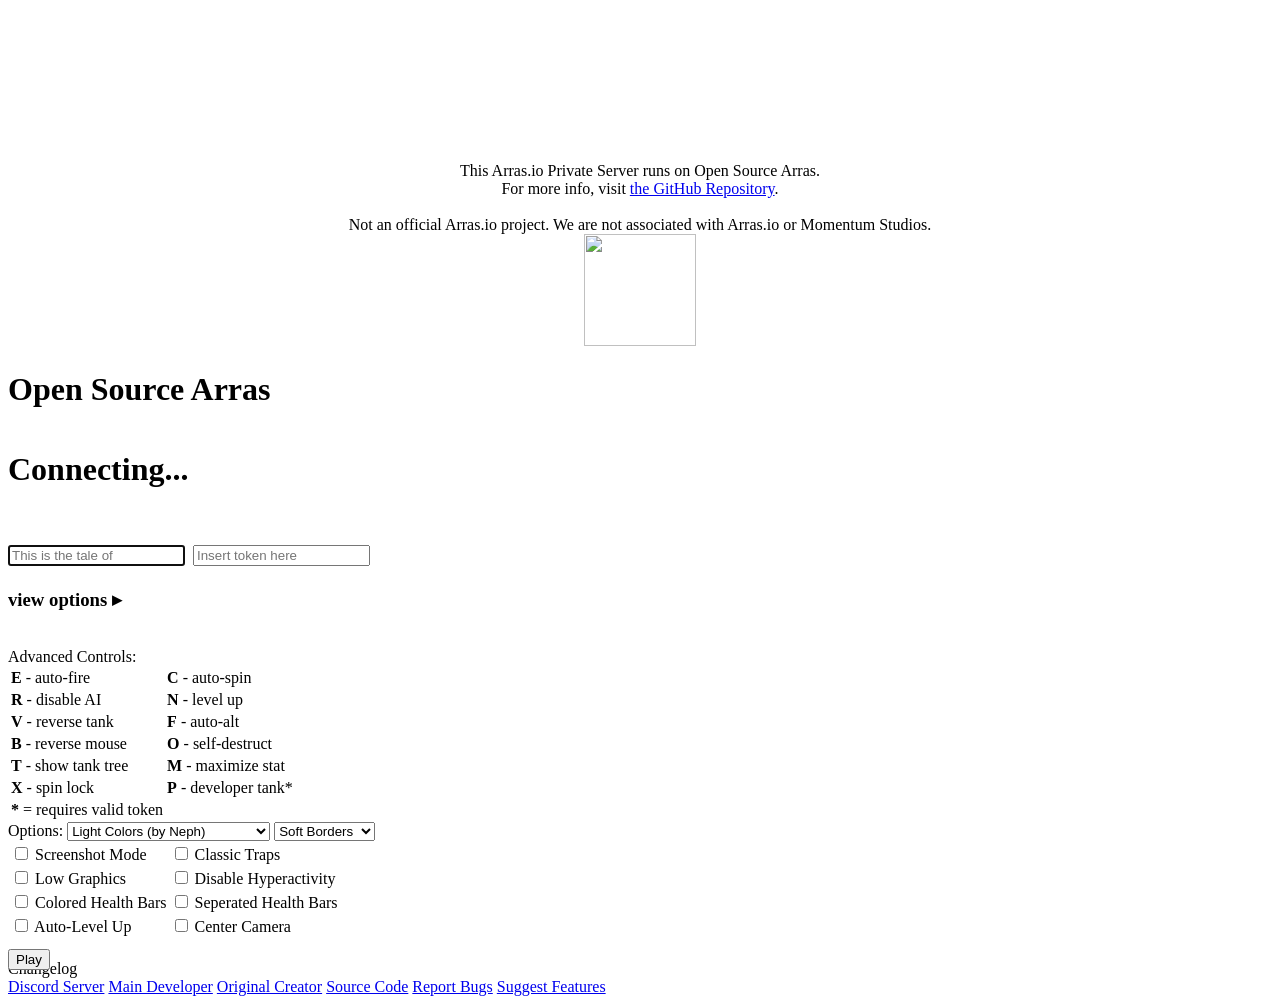
==== public/index.html @ 85aa7215 "Merge branch 'Taureon:main' into main" ====
<!doctype html>
<html lang="en">
<head>
    <meta charset="utf-8">
    <meta name="viewport" content="width=device-width, initial-scale=1, maximum-scale=1, minimum-scale=1, user-scalable=no">
    <meta name="description" content="This server runs on Open Source Arras.">
    <meta name="robots" content="index, follow">
    <meta property="og:image" content="./round.png">
    <meta property="og:image:width" content="54">
    <meta property="og:image:height" content="54">
    <title>Open Source Arras</title>
    <link rel="stylesheet" href="https://fonts.googleapis.com/css?family=Ubuntu:400,700">
    <link rel="stylesheet" href="/main.css" />
    <link rel="icon" href="/favicon.ico" type="image/x-icon">
    <link rel="manifest" href="/lib/json/manifest.json">
    <meta name="msapplication-TileColor" content="#8abc3f">
    <meta name="theme-color" content="#8abc3f">
</head>
<body oncontextmenu="return false" id="mainBody">
    <div id="gameAreaWrapper">
        <canvas id="gameCanvas" tabindex="1"></canvas>
        <input id="chatInput" type="text" maxlength="256" hidden=true>
    </div>
    <div id="mainWrapper">
        <div id="startMenuWrapper">
            <div id="startMenu">
                <div class="startMenuHolder">
                  <center>This Arras.io Private Server runs on Open Source Arras.<br>For more info, visit <a href="https://github.com/Taureon/aps-plus-plus">the GitHub Repository</a>.<br><br>Not an official Arras.io project. We are not associated with Arras.io or Momentum Studios.</center>
                </div>
                <div class="startMenuHolder">
                    <div class="sliderHolder">
                        <div class="slider" id="startMenuSlidingContent">
                            <center><img width=112 height=112 src="/round.png" /></center>
                            <h1 id="gameName">Open Source Arras<h1>
                            <div id="serverName">
                                <h4 class="nopadding">Connecting...</h4>
                            </div>
                            <table id="serverSelector" style="display:none;"></table>
                            <input type="text" autofocus tabindex="1" spellcheck="false" placeholder="This is the tale of" id="playerNameInput" maxlength="24"/>
                            <input type="text" class="conceal" tabindex="3" placeholder="Insert token here" id="playerKeyInput" maxlength="64" />
                        </div>
                        <div class="slider" id="startMenuSlidingTrigger">
                            <h3 class="nopadding">view options ▸</h3>
                        </div>
                        <div class="slider">
                            <br>
                            <options_header>Advanced Controls:</options_header><br>
                            <table>
                                <tr> <td><b>E</b> - auto-fire</td>     <td><b>C</b> - auto-spin</td> </tr>
                                <tr> <td><b>R</b> - disable AI</td>    <td><b>N</b> - level up</td> </tr>
                                <tr> <td><b>V</b> - reverse tank</td>  <td><b>F</b> - auto-alt</td> </tr>
                                <tr> <td><b>B</b> - reverse mouse</td> <td><b>O</b> - self-destruct</td> </tr>
                                <tr> <td><b>T</b> - show tank tree</td><td><b>M</b> - maximize stat</td> </tr>
                                <tr> <td><b>X</b> - spin lock</td>     <td><b>P</b> - developer tank*</td> </tr>
                                <tfoot> <td><b>*</b> = requires valid token</td> </tfoot>
                            </table>
                            <options_header>Options:</options_header>
                            <select id="optColors" tabindex="-1">
                                <option value="normal">Light Colors (by Neph)</option>
                                <option value="dark">Dark Colors (by Neph)</option>
                                <option value="natural">Natural (by Neph)</option>
                                <option value="classic">Classic (by Neph)</option>
                                <option value="forest">Forest (by Sterlon)</option>
                                <option value="midnight">Midnight (by uoiea)</option>
                                <option value="snow">Snow (by Deolveopoler)</option>
                                <option value="coralReef">Coral Reef (by Celestea)</option>
                                <option value="badlands">Badlands (by Incognious)</option>
                                <option value="bleach">Bleach (by definitelynot.)</option>
                                <option value="pumpkinSkeleton">Pumpkin Skeleton (by Road)</option>
                                <option value="retro">Retro (by Damocles)</option>
                                <option value="pastel">Pastel (by Damocles)</option>
                                <option value="discord">Discord (by Damocles)</option>
                                <option value="wrSheetTheme">WR Sheet Theme (by alettera)</option>
                                <option value="descent">Descent (by Rog456)</option>
                                <option value="solarizedDark">Solarized Dark (by Road)</option>
                                <option value="eggplant">Eggplant (by Road)</option>
                                <option value="gruvbox">Gruvbox (by Road)</option>
                                <option value="lyric">Lyric (by evil isopod)</option>
                                <option value="blindness">Blindness (by Damocles)</option>
                                <option value="custom">Custom</option>
                            </select>
                            <select id="optBorders" tabindex="-1">
                                <option value="normal">Soft Borders</option>
                                <option value="dark">Dark Borders</option>
                                <option value="neon">Neon Mode</option>
                                <option value="glass">Glass Mode</option>
                            </select>
                            <input type="hidden" placeholder="Insert Custom Theme" id="optCustom" />
                            <table>
                                <tr>
                                    <td><div><label><input id="optScreenshotMode"   tabindex="-1" class="checkbox" type="checkbox"> Screenshot Mode</label></div></td>
                                    <td><div><label><input id="optNoPointy"         tabindex="-1" class="checkbox" type="checkbox"> Classic Traps</label></div></td>
                                </tr>
                                <tr>
                                    <td><div><label><input id="optFancy"            tabindex="-1" class="checkbox" type="checkbox"> Low Graphics</label></div></td>
                                    <td><div><label><input id="optPredictive"       tabindex="-1" class="checkbox" type="checkbox"> Disable Hyperactivity</label></div></td>
                                </tr>
                                <tr>
                                    <td><div><label><input id="coloredHealthbars"   tabindex="-1" class="checkbox" type="checkbox"> Colored Health Bars</label></div></td>
                                    <td><div><label><input id="seperatedHealthbars" tabindex="-1" class="checkbox" type="checkbox"> Seperated Health Bars</label></div></td>
                                </tr>
                                <tr>
                                    <td><div><label><input id="autoLevelUp"         tabindex="-1" class="checkbox" type="checkbox"> Auto-Level Up</label></div></td>
                                    <td><div><label><input id="centerTank"          tabindex="-1" class="checkbox" type="checkbox"> Center Camera</label></div></td>
                                </tr>
                            </table>
                        </div>
                    </div>
                    <div style="position: relative; bottom: -10px;">
                        <button id="startButton" tabindex="2">Play</button>
                    </div>
                </div>
                <div class="startMenuHolder shrinkable">
                    <span class="titleSpan">Changelog</span>
                    <div id="patchNotes" class="shadowScroll"></div>
                    <div id="bottomHolder">
                        <!--<a class="link youtube"   href="https://www.youtube.com/arrasio">Arras.io YouTube</a>
                        <a class="link reddit"    href="https://reddit.com/r/arrasio">Arras.io Subreddit</a>
                        <a class="link original"  href="https://arras.io/">Arras.io Game</a>
                        <a class="link discord"   href="https://discord.gg/arras">Arras.io Discord</a>-->
                        <a class="link discord"   href="https://discord.gg/kvCAZfUCjy">Discord Server</a>
                        <a class="link developer" href="https://github.com/Taureon/">Main Developer</a>
                        <a class="link developer" href="https://github.com/Zephiii/">Original Creator</a>
                        <a class="link github"    href="https://github.com/Taureon/aps-plus-plus">Source Code</a>
                        <a class="link github"    href="https://github.com/Taureon/aps-plus-plus/issues">Report Bugs</a>
                        <a class="link github"    href="https://github.com/Taureon/aps-plus-plus/discussions/new?category=suggestions">Suggest Features</a>
                    </div>
                </div>
            </div>
        </div>
    </div>
    <!-- JS -->
    <script src="//code.jquery.com/jquery-2.2.0.min.js"></script>
    <script type="module" src="./lib/settings.js"></script>
    <script type="module" src="./lib/color.js"></script>
    <script type="module" src="./lib/global.js"></script>
    <script type="module" src="./lib/util.js"></script>
    <script type="module" src="./lib/canvas.js"></script>
    <script type="module" src="./lib/gameDraw.js"></script>
    <script type="module" src="./lib/protocol.js"></script>
    <script type="module" src="./lib/socketInit.js"></script>
    <script type="module" src="./app.js"></script>
    <script>
        $("#optColors").change( function () {
            if ($(this).val() == "custom") document.getElementById("optCustom").type = "text";
            else document.getElementById("optCustom").type = "hidden";
        });
        var clicked = false;
        $("#startMenuSlidingTrigger").on('click', function() {
            clicked = !clicked;
            if ($("#optColors").val() == "custom") document.getElementById("optCustom").type = "text";
            if (clicked) {
                $(this).html('<h3 class="nopadding">close options ▾</h3>');
                $(".slider").css({ "top": "-305px" })
            } else {
                $(this).html('<h3 class="nopadding">view options ▸</h3>');
                $(".slider").css({ "top": 0 });
            }
        });
        if (navigator.serviceWorker) navigator.serviceWorker.register('/service-worker.js', { scope: '/' }).then(registration => console.log('Service Worker Registered'));
    </script>
</body>

</html>
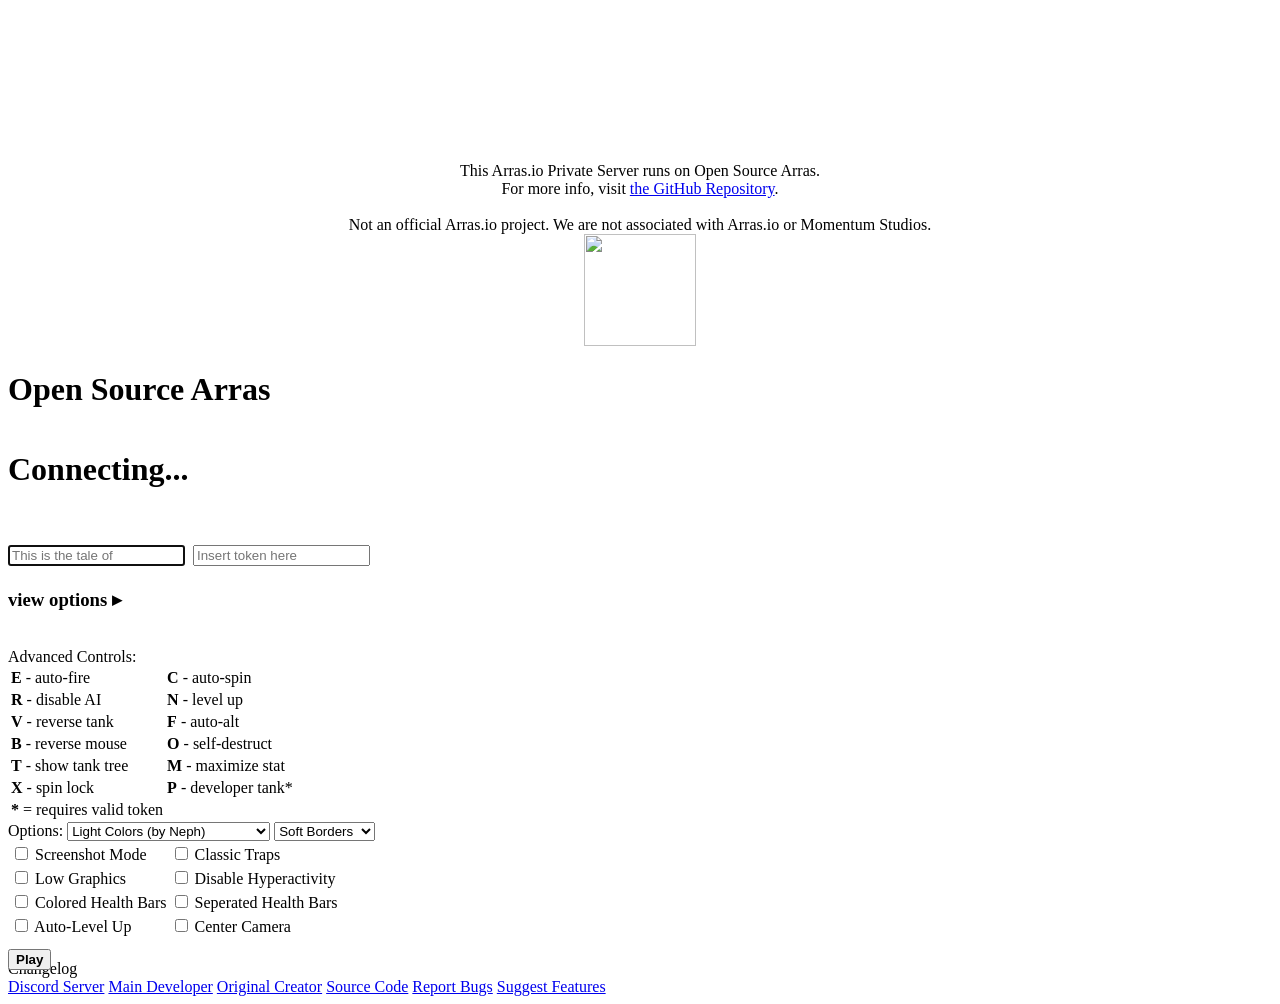
==== commit 00f725bf: "Merge branch 'main' of https://github.com/Taureon/aps-plus-plus" ====
--- a/public/index.html
+++ b/public/index.html
@@ -3,12 +3,12 @@
 <head>
     <meta charset="utf-8">
     <meta name="viewport" content="width=device-width, initial-scale=1, maximum-scale=1, minimum-scale=1, user-scalable=no">
-    <meta name="description" content="This server runs on Open Source Arras.">
+    <meta name="description" content="The wind blows stronger as the snowflakes continue to drift, carried by swirling currents of ice and air towards the frozen ground below. An unending war wages from within the blistering cold, cutting through the dreary silence with screams and the thunder of cannonfire.">
     <meta name="robots" content="index, follow">
     <meta property="og:image" content="./round.png">
     <meta property="og:image:width" content="54">
     <meta property="og:image:height" content="54">
-    <title>Open Source Arras</title>
+    <title>Snowtanks</title>
     <link rel="stylesheet" href="https://fonts.googleapis.com/css?family=Ubuntu:400,700">
     <link rel="stylesheet" href="/main.css" />
     <link rel="icon" href="/favicon.ico" type="image/x-icon">
@@ -107,22 +107,24 @@
                         </div>
                     </div>
                     <div style="position: relative; bottom: -10px;">
-                        <button id="startButton" tabindex="2">Play</button>
+                        <button id="startButton" tabindex="2"><b>Play</b></button>
                     </div>
                 </div>
                 <div class="startMenuHolder shrinkable">
                     <span class="titleSpan">Changelog</span>
                     <div id="patchNotes" class="shadowScroll"></div>
                     <div id="bottomHolder">
-                        <!--<a class="link youtube"   href="https://www.youtube.com/arrasio">Arras.io YouTube</a>
+                        <!--
+                        <a class="link youtube"   href="https://www.youtube.com/arrasio">Arras.io YouTube</a>
                         <a class="link reddit"    href="https://reddit.com/r/arrasio">Arras.io Subreddit</a>
                         <a class="link original"  href="https://arras.io/">Arras.io Game</a>
-                        <a class="link discord"   href="https://discord.gg/arras">Arras.io Discord</a>-->
+                        <a class="link discord"   href="https://discord.gg/arras">Arras.io Discord</a>
+                        -->
                         <a class="link discord"   href="https://discord.gg/kvCAZfUCjy">Discord Server</a>
                         <a class="link developer" href="https://github.com/Taureon/">Main Developer</a>
                         <a class="link developer" href="https://github.com/Zephiii/">Original Creator</a>
                         <a class="link github"    href="https://github.com/Taureon/aps-plus-plus">Source Code</a>
-                        <a class="link github"    href="https://github.com/Taureon/aps-plus-plus/issues">Report Bugs</a>
+                        <a class="link github"    href="https://github.com/Taureon/aps-plus-plus/issues/new">Report Bugs</a>
                         <a class="link github"    href="https://github.com/Taureon/aps-plus-plus/discussions/new?category=suggestions">Suggest Features</a>
                     </div>
                 </div>
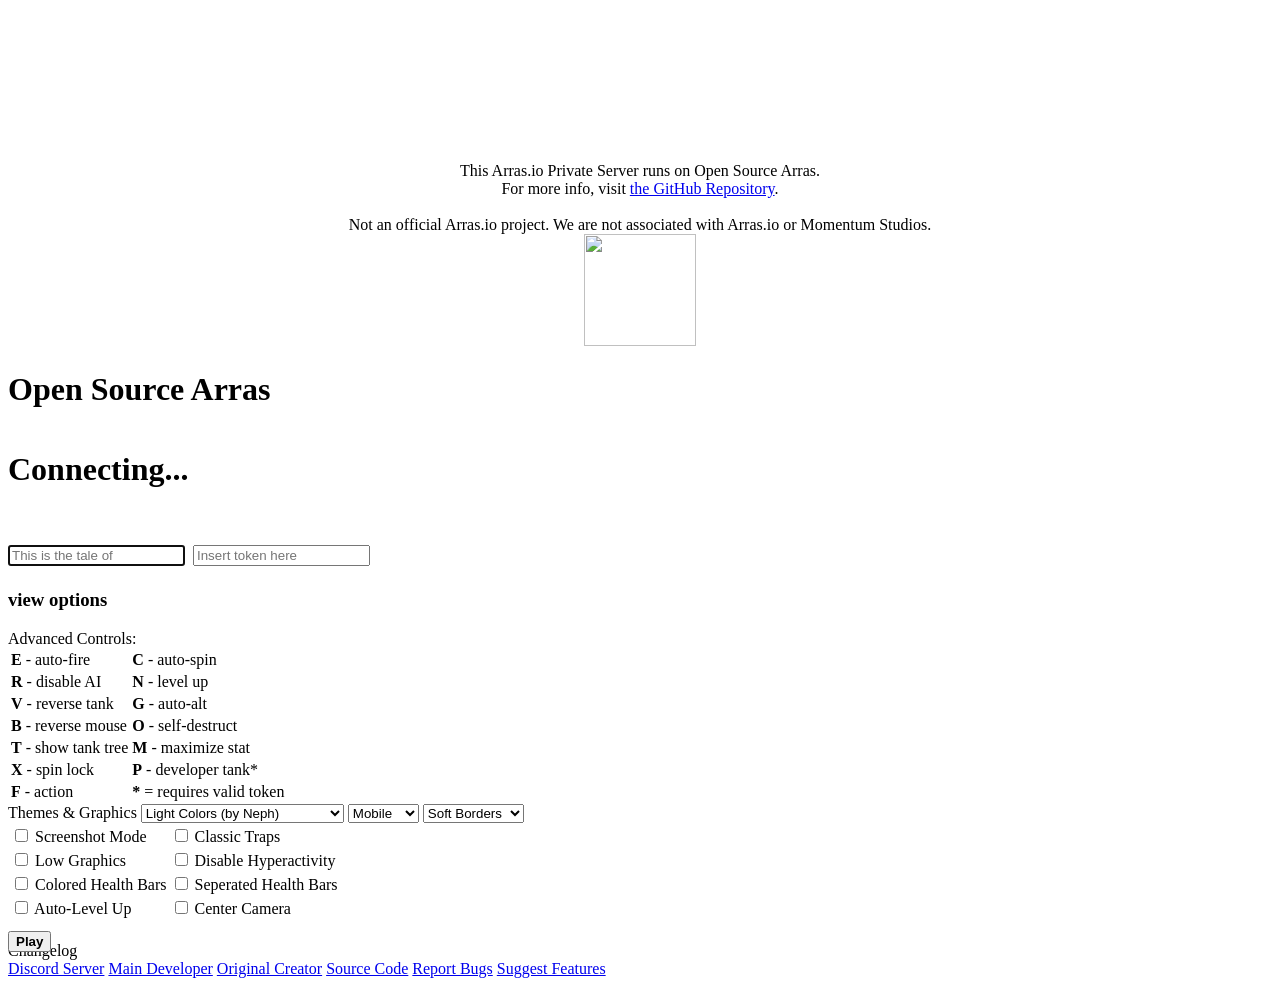
==== commit d809a918: "Merge branch 'main' of https://github.com/Taureon/aps-plus-plus into Taureon-main" ====
--- a/public/index.html
+++ b/public/index.html
@@ -24,7 +24,7 @@
     <div id="mainWrapper">
         <div id="startMenuWrapper">
             <div id="startMenu">
-                <div class="startMenuHolder">
+                <div class="startMenuHolder linkHolder">
                   <center>This Arras.io Private Server runs on Open Source Arras.<br>For more info, visit <a href="https://github.com/Taureon/aps-plus-plus">the GitHub Repository</a>.<br><br>Not an official Arras.io project. We are not associated with Arras.io or Momentum Studios.</center>
                 </div>
                 <div class="startMenuHolder">
@@ -40,21 +40,26 @@
                             <input type="text" class="conceal" tabindex="3" placeholder="Insert token here" id="playerKeyInput" maxlength="64" />
                         </div>
                         <div class="slider" id="startMenuSlidingTrigger">
-                            <h3 class="nopadding">view options ▸</h3>
+                            <h3>
+                              <span class="nopadding" id="viewOptionText">view options</span>&nbsp;&nbsp;<i class="arrow" id="optionArrow" style="transform:rotate(-45deg);-webkit-transform:rotate(-45deg)"></i>
+                            </h3>
                         </div>
                         <div class="slider">
-                            <br>
-                            <options_header>Advanced Controls:</options_header><br>
-                            <table>
-                                <tr> <td><b>E</b> - auto-fire</td>     <td><b>C</b> - auto-spin</td> </tr>
-                                <tr> <td><b>R</b> - disable AI</td>    <td><b>N</b> - level up</td> </tr>
-                                <tr> <td><b>V</b> - reverse tank</td>  <td><b>F</b> - auto-alt</td> </tr>
-                                <tr> <td><b>B</b> - reverse mouse</td> <td><b>O</b> - self-destruct</td> </tr>
-                                <tr> <td><b>T</b> - show tank tree</td><td><b>M</b> - maximize stat</td> </tr>
-                                <tr> <td><b>X</b> - spin lock</td>     <td><b>P</b> - developer tank*</td> </tr>
-                                <tfoot> <td><b>*</b> = requires valid token</td> </tfoot>
-                            </table>
-                            <options_header>Options:</options_header>
+                            <div id="controlsSection">
+                                <options_header>Advanced Controls:<i id="resetControls" class="reset resetControls" title="Reset controls"></i></options_header>
+                                <table class="controlTable" id="controlSettings">
+                                    <tbody>
+                                        <tr> <td><b data-key="KEY_AUTO_FIRE">E</b> - auto-fire</td>         <td><b data-key="KEY_AUTO_SPIN">C</b> - auto-spin</td> </tr>
+                                        <tr> <td><b data-key="KEY_OVER_RIDE">R</b> - disable AI</td>        <td><b data-key="KEY_LEVEL_UP">N</b> - level up</td> </tr>
+                                        <tr> <td><b data-key="KEY_REVERSE_TANK">V</b> - reverse tank</td>   <td><b data-key="KEY_AUTO_ALT">G</b> - auto-alt</td> </tr>
+                                        <tr> <td><b data-key="KEY_REVERSE_MOUSE">B</b> - reverse mouse</td> <td><b data-key="KEY_SUICIDE">O</b> - self-destruct</td> </tr>
+                                        <tr> <td><b data-key="KEY_CLASS_TREE">T</b> - show tank tree</td>   <td><b data-key="KEY_MAX_STAT">M</b> - maximize stat</td> </tr>
+                                        <tr> <td><b data-key="KEY_SPIN_LOCK">X</b> - spin lock</td>         <td><b data-key="KEY_FUCK_YOU">P</b> - developer tank*</td> </tr>
+                                        <tr> <td><b data-key="KEY_BECOME">F</b> - action</td>               <td class="greyText"><b>*</b> = requires valid token</td> </tr>
+                                    </tbody>
+                                </table>
+                            </div>
+                            <options_header>Themes & Graphics</options_header>
                             <select id="optColors" tabindex="-1">
                                 <option value="normal">Light Colors (by Neph)</option>
                                 <option value="dark">Dark Colors (by Neph)</option>
@@ -79,6 +84,10 @@
                                 <option value="blindness">Blindness (by Damocles)</option>
                                 <option value="custom">Custom</option>
                             </select>
+                            <select id="optMobile" tabindex="-1">
+                                <option value="mobile">Mobile</option>
+                                <option value="desktop">Desktop</option>
+                            <select>
                             <select id="optBorders" tabindex="-1">
                                 <option value="normal">Soft Borders</option>
                                 <option value="dark">Dark Borders</option>
@@ -88,20 +97,20 @@
                             <input type="hidden" placeholder="Insert Custom Theme" id="optCustom" />
                             <table>
                                 <tr>
-                                    <td><div><label><input id="optScreenshotMode"   tabindex="-1" class="checkbox" type="checkbox"> Screenshot Mode</label></div></td>
-                                    <td><div><label><input id="optNoPointy"         tabindex="-1" class="checkbox" type="checkbox"> Classic Traps</label></div></td>
+                                    <td><div><label class="container"><input id="optScreenshotMode"   tabindex="-1" class="checkbox" type="checkbox"><span class="checkmark"></span> Screenshot Mode</label></div></td>
+                                    <td><div><label class="container"><input id="optNoPointy"         tabindex="-1" class="checkbox" type="checkbox"><span class="checkmark"></span> Classic Traps</label></div></td>
                                 </tr>
                                 <tr>
-                                    <td><div><label><input id="optFancy"            tabindex="-1" class="checkbox" type="checkbox"> Low Graphics</label></div></td>
-                                    <td><div><label><input id="optPredictive"       tabindex="-1" class="checkbox" type="checkbox"> Disable Hyperactivity</label></div></td>
+                                    <td><div><label class="container"><input id="optFancy"            tabindex="-1" class="checkbox" type="checkbox"><span class="checkmark"></span> Low Graphics</label></div></td>
+                                    <td><div><label class="container"><input id="optPredictive"       tabindex="-1" class="checkbox" type="checkbox"><span class="checkmark"></span> Disable Hyperactivity</label></div></td>
                                 </tr>
                                 <tr>
-                                    <td><div><label><input id="coloredHealthbars"   tabindex="-1" class="checkbox" type="checkbox"> Colored Health Bars</label></div></td>
-                                    <td><div><label><input id="seperatedHealthbars" tabindex="-1" class="checkbox" type="checkbox"> Seperated Health Bars</label></div></td>
+                                    <td><div><label class="container"><input id="coloredHealthbars"   tabindex="-1" class="checkbox" type="checkbox"><span class="checkmark"></span> Colored Health Bars</label></div></td>
+                                    <td><div><label class="container"><input id="seperatedHealthbars" tabindex="-1" class="checkbox" type="checkbox"><span class="checkmark"></span> Seperated Health Bars</label></div></td>
                                 </tr>
                                 <tr>
-                                    <td><div><label><input id="autoLevelUp"         tabindex="-1" class="checkbox" type="checkbox"> Auto-Level Up</label></div></td>
-                                    <td><div><label><input id="centerTank"          tabindex="-1" class="checkbox" type="checkbox"> Center Camera</label></div></td>
+                                    <td><div><label class="container"><input id="autoLevelUp"         tabindex="-1" class="checkbox" type="checkbox"><span class="checkmark"></span> Auto-Level Up</label></div></td>
+                                    <td><div><label class="container"><input id="centerTank"          tabindex="-1" class="checkbox" type="checkbox"><span class="checkmark"></span> Center Camera</label></div></td>
                                 </tr>
                             </table>
                         </div>
@@ -136,6 +145,7 @@
     <script type="module" src="./lib/settings.js"></script>
     <script type="module" src="./lib/color.js"></script>
     <script type="module" src="./lib/global.js"></script>
+    <script type="module" src="./lib/config.js"></script>
     <script type="module" src="./lib/util.js"></script>
     <script type="module" src="./lib/canvas.js"></script>
     <script type="module" src="./lib/gameDraw.js"></script>
@@ -147,17 +157,8 @@
             if ($(this).val() == "custom") document.getElementById("optCustom").type = "text";
             else document.getElementById("optCustom").type = "hidden";
         });
-        var clicked = false;
         $("#startMenuSlidingTrigger").on('click', function() {
-            clicked = !clicked;
             if ($("#optColors").val() == "custom") document.getElementById("optCustom").type = "text";
-            if (clicked) {
-                $(this).html('<h3 class="nopadding">close options ▾</h3>');
-                $(".slider").css({ "top": "-305px" })
-            } else {
-                $(this).html('<h3 class="nopadding">view options ▸</h3>');
-                $(".slider").css({ "top": 0 });
-            }
         });
         if (navigator.serviceWorker) navigator.serviceWorker.register('/service-worker.js', { scope: '/' }).then(registration => console.log('Service Worker Registered'));
     </script>
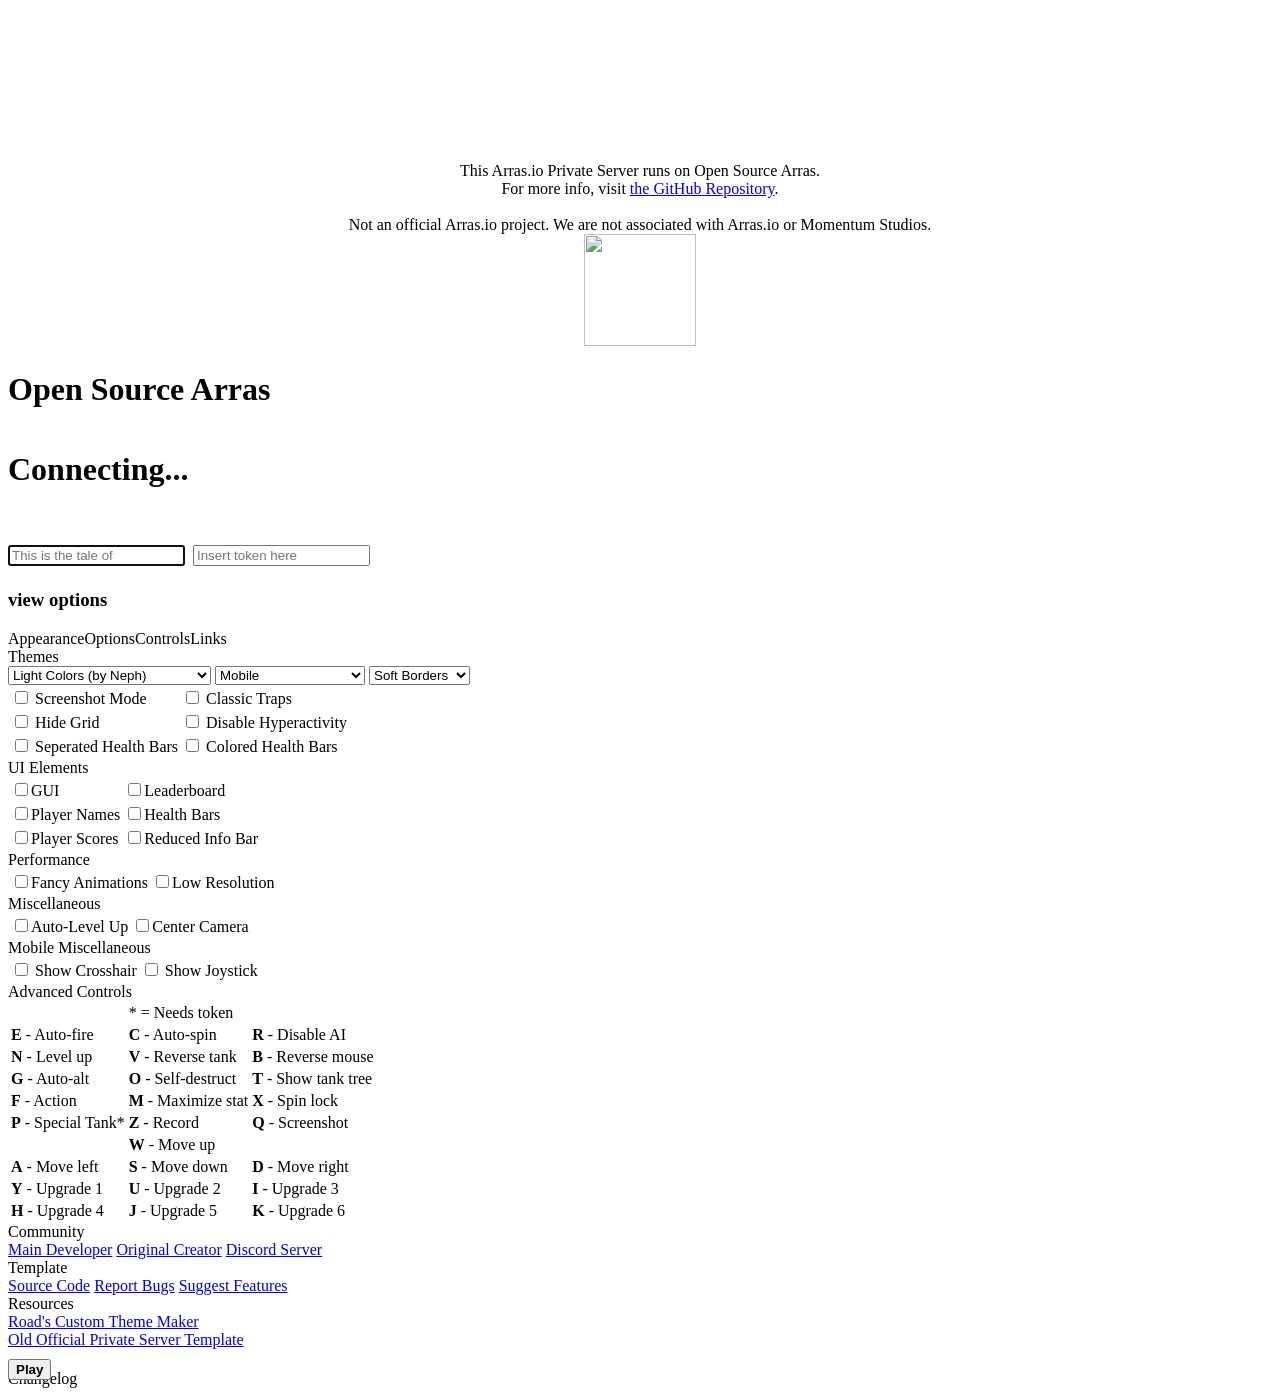
==== commit af887db8: "Merge branch 'Taureon:main' into main" ====
--- a/public/index.html
+++ b/public/index.html
@@ -1,5 +1,6 @@
 <!doctype html>
 <html lang="en">
+
 <head>
     <meta charset="utf-8">
     <meta name="viewport" content="width=device-width, initial-scale=1, maximum-scale=1, minimum-scale=1, user-scalable=no">
@@ -16,6 +17,7 @@
     <meta name="msapplication-TileColor" content="#8abc3f">
     <meta name="theme-color" content="#8abc3f">
 </head>
+
 <body oncontextmenu="return false" id="mainBody">
     <div id="gameAreaWrapper">
         <canvas id="gameCanvas" tabindex="1"></canvas>
@@ -24,95 +26,192 @@
     <div id="mainWrapper">
         <div id="startMenuWrapper">
             <div id="startMenu">
-                <div class="startMenuHolder linkHolder">
-                  <center>This Arras.io Private Server runs on Open Source Arras.<br>For more info, visit <a href="https://github.com/Taureon/aps-plus-plus">the GitHub Repository</a>.<br><br>Not an official Arras.io project. We are not associated with Arras.io or Momentum Studios.</center>
-                </div>
+                <div class="startMenuHolder linkHolder"><center>This Arras.io Private Server runs on Open Source Arras.<br>For more info, visit <a href="https://github.com/Taureon/aps-plus-plus">the GitHub Repository</a>.<br><br>Not an official Arras.io project. We are not associated with Arras.io or Momentum Studios.</center></div>
                 <div class="startMenuHolder">
                     <div class="sliderHolder">
                         <div class="slider" id="startMenuSlidingContent">
                             <center><img width=112 height=112 src="/round.png" /></center>
                             <h1 id="gameName">Open Source Arras<h1>
-                            <div id="serverName">
-                                <h4 class="nopadding">Connecting...</h4>
-                            </div>
+                            <div id="serverName"><h4 class="nopadding">Connecting...</h4></div>
                             <table id="serverSelector" style="display:none;"></table>
-                            <input type="text" autofocus tabindex="1" spellcheck="false" placeholder="This is the tale of" id="playerNameInput" maxlength="24"/>
+                            <input type="text" autofocus tabindex="1" spellcheck="false" placeholder="This is the tale of" id="playerNameInput" maxlength="24" />
                             <input type="text" class="conceal" tabindex="3" placeholder="Insert token here" id="playerKeyInput" maxlength="64" />
                         </div>
                         <div class="slider" id="startMenuSlidingTrigger">
-                            <h3>
-                              <span class="nopadding" id="viewOptionText">view options</span>&nbsp;&nbsp;<i class="arrow" id="optionArrow" style="transform:rotate(-45deg);-webkit-transform:rotate(-45deg)"></i>
-                            </h3>
+                            <h3><span class="nopadding" id="viewOptionText">view options</span>&nbsp;&nbsp;<i class="arrow" id="optionArrow" style="transform:rotate(-45deg);-webkit-transform:rotate(-45deg)"></i></h3>
                         </div>
-                        <div class="slider">
-                            <div id="controlsSection">
-                                <options_header>Advanced Controls:<i id="resetControls" class="reset resetControls" title="Reset controls"></i></options_header>
+                        <div class="slider startMenuSlidingContent">
+                            <div class="horizontalSelector" id="optionMenuTabs"><span class="active">Appearance</span><span>Options</span><span class="desktopControlTab">Controls</span><span>Links</span></div>
+                            <div id="tabAppearance">
+                                <div class="optionsHeader">Themes</div>
+                                <select id="optColors" tabindex="-1">
+                                    <option value="normal">Light Colors (by Neph)</option>
+                                    <option value="dark">Dark Colors (by Neph)</option>
+                                    <option value="natural">Natural (by Neph)</option>
+                                    <option value="classic">Classic (by Neph)</option>
+                                    <option value="forest">Forest (by Sterlon)</option>
+                                    <option value="midnight">Midnight (by uoiea)</option>
+                                    <option value="snow">Snow (by Deolveopoler)</option>
+                                    <option value="coralReef">Coral Reef (by Celestea)</option>
+                                    <option value="badlands">Badlands (by Incognious)</option>
+                                    <option value="bleach">Bleach (by definitelynot.)</option>
+                                    <option value="pumpkinSkeleton">Pumpkin Skeleton (by Road)</option>
+                                    <option value="retro">Retro (by Damocles)</option>
+                                    <option value="pastel">Pastel (by Damocles)</option>
+                                    <option value="discord">Discord (by Damocles)</option>
+                                    <option value="wrSheetTheme">WR Sheet Theme (by alettera)</option>
+                                    <option value="descent">Descent (by Rog456)</option>
+                                    <option value="solarizedDark">Solarized Dark (by Road)</option>
+                                    <option value="eggplant">Eggplant (by Road)</option>
+                                    <option value="gruvbox">Gruvbox (by Road)</option>
+                                    <option value="lyric">Lyric (by evil isopod)</option>
+                                    <option value="blindness">Blindness (by Damocles)</option>
+                                    <option value="custom">Custom</option>
+                                </select>
+                                <select id="optMobile" tabindex="-1">
+                                    <option value="mobile">Mobile</option>
+                                    <option value="mobileWithBigJoysticks">Mobile + Big joysticks</option>
+                                    <option value="desktop">Desktop</option>
+                                </select>
+                                <select id="optBorders" tabindex="-1">
+                                    <option value="normal">Soft Borders</option>
+                                    <option value="dark">Dark Borders</option>
+                                    <option value="neon">Neon Mode</option>
+                                    <option value="glass">Glass Mode</option>
+                                </select>
+                                <input type="hidden" placeholder="Insert Custom Theme" id="optCustom" />
+                                <table>
+                                    <tr>
+                                        <td><div><label class="container"><input id="optScreenshotMode" tabindex="-1" class="checkbox" type="checkbox"><span class="checkmark"></span> Screenshot Mode</label></div></td>
+                                        <td><div><label class="container"><input id="optNoPointy" tabindex="-1" class="checkbox" type="checkbox"><span class="checkmark"></span> Classic Traps</label></div></td>
+                                    </tr>
+                                    <tr>
+                                        <td><div><label class="container"><input id="optNoGrid" tabindex="-1" class="checkbox" type="checkbox"><span class="checkmark"></span> Hide Grid</label></div></td>
+                                        <td><div><label class="container"><input id="optPredictive" tabindex="-1" class="checkbox" type="checkbox"><span class="checkmark"></span> Disable Hyperactivity</label></div></td>
+                                    </tr>
+                                    <tr>
+                                        <td><div><label class="container"><input id="seperatedHealthbars" tabindex="-1" class="checkbox" type="checkbox"><span class="checkmark"></span> Seperated Health Bars</label></div></td>
+                                        <td><div><label class="container"><input id="coloredHealthbars" tabindex="-1" class="checkbox" type="checkbox"><span class="checkmark"></span> Colored Health Bars</label></div></td>
+                                    </tr>
+                                </table>
+                                <div class="optionsHeader">UI Elements</div>
+                                <table>
+                                    <tr>
+                                        <td><div><label class="container"><input id="optRenderGui" tabindex="-1" class="checkbox" type="checkbox"><span class="checkmark"></span>GUI</label></div></td>
+                                        <td><div><label class="container"><input id="optRenderLeaderboard" tabindex="-1" class="checkbox" type="checkbox"><span class="checkmark"></span>Leaderboard</label></div></td>
+                                    </tr>
+                                    <tr>
+                                        <td><div><label class="container"><input id="optRenderNames" tabindex="-1" class="checkbox" type="checkbox"><span class="checkmark"></span>Player Names</label></div></td>
+                                        <td><div><label class="container"><input id="optRenderHealth" tabindex="-1" class="checkbox" type="checkbox"><span class="checkmark"></span>Health Bars</label></div></td>
+                                    </tr>
+                                    <tr>
+                                        <td><div><label class="container"><input id="optRenderScores" tabindex="-1" class="checkbox" type="checkbox"><span class="checkmark"></span>Player Scores</label></div></td>
+                                        <td><div><label class="container"><input id="optReducedInfo" tabindex="-1" class="checkbox" type="checkbox"><span class="checkmark"></span>Reduced Info Bar</label></div></td>
+                                    </tr>
+                                </table>
+                            </div>
+                            <div id="tabOptions">
+                                <div class="optionsHeader">Performance</div>
+                                <table>
+                                    <tr>
+                                        <td><div><label class="container"><input id="optFancy" tabindex="-1" class="checkbox" type="checkbox"><span class="checkmark"></span>Fancy Animations</label></div></td>
+                                        <td><div><label class="container"><input id="optLowResolution" tabindex="-1" class="checkbox" type="checkbox"><span class="checkmark"></span>Low Resolution</label></div></td>
+                                    </tr>
+                                </table>
+                                <div class="optionsHeader">Miscellaneous</div>
+                                <table>
+                                    <tr>
+                                        <td><div><label class="container"><input id="autoLevelUp" tabindex="-1" class="checkbox" type="checkbox"><span class="checkmark"></span>Auto-Level Up</label></div></td>
+                                        <td><div><label class="container"><input id="centerTank" tabindex="-1" class="checkbox" type="checkbox"><span class="checkmark"></span>Center Camera</label></div></td>
+                                    </tr>
+                                </table>
+                                <table>
+                                    <div class="mobileOptionsHeader">Mobile Miscellaneous</div>
+                                    <tr>
+                                        <td><div><label class="container mobileOptions"><input id="showCrosshair" tabindex="-1" class="checkbox" type="checkbox"><span class="checkmark"></span> Show Crosshair</label></div></td>
+                                        <td><div><label class="container mobileOptions"><input id="showJoystick" tabindex="-1" class="checkbox" type="checkbox"><span class="checkmark"></span> Show Joystick</label></div></td>
+                                    </tr>
+                                </table>
+                            </div>
+                            <div id="tabControls">
+                                <div class="controlTable optionsHeader">Advanced Controls <i id="resetControls"
+                                        class="reset resetControls" title="Reset controls"></i><i id="moreControls"
+                                        class="moreControls cross"></i></div>
                                 <table class="controlTable" id="controlSettings">
                                     <tbody>
-                                        <tr> <td><b data-key="KEY_AUTO_FIRE">E</b> - auto-fire</td>         <td><b data-key="KEY_AUTO_SPIN">C</b> - auto-spin</td> </tr>
-                                        <tr> <td><b data-key="KEY_OVER_RIDE">R</b> - disable AI</td>        <td><b data-key="KEY_LEVEL_UP">N</b> - level up</td> </tr>
-                                        <tr> <td><b data-key="KEY_REVERSE_TANK">V</b> - reverse tank</td>   <td><b data-key="KEY_AUTO_ALT">G</b> - auto-alt</td> </tr>
-                                        <tr> <td><b data-key="KEY_REVERSE_MOUSE">B</b> - reverse mouse</td> <td><b data-key="KEY_SUICIDE">O</b> - self-destruct</td> </tr>
-                                        <tr> <td><b data-key="KEY_CLASS_TREE">T</b> - show tank tree</td>   <td><b data-key="KEY_MAX_STAT">M</b> - maximize stat</td> </tr>
-                                        <tr> <td><b data-key="KEY_SPIN_LOCK">X</b> - spin lock</td>         <td><b data-key="KEY_FUCK_YOU">P</b> - developer tank*</td> </tr>
-                                        <tr> <td><b data-key="KEY_BECOME">F</b> - action</td>               <td class="greyText"><b>*</b> = requires valid token</td> </tr>
+                                        <tr>
+                                            <td><div></div></td>
+                                            <td class="greyText"><div><e>*</e> = Needs token</div></td>
+                                            <td><div></div></td>
+                                        </tr>
+                                        <tr>
+                                            <td><div><b data-key="KEY_AUTO_FIRE">E</b><span> - </span>Auto-fire</div></td>
+                                            <td><div><b data-key="KEY_AUTO_SPIN">C</b><span> - </span>Auto-spin</div></td>
+                                            <td><div><b data-key="KEY_OVER_RIDE">R</b><span> - </span>Disable AI</div></td>
+                                        </tr>
+                                        <tr>
+                                            <td><div><b data-key="KEY_LEVEL_UP">N</b><span> - </span>Level up</div></td>
+                                            <td><div><b data-key="KEY_REVERSE_TANK">V</b><span> - </span>Reverse tank</div></td>
+                                            <td><div><b data-key="KEY_REVERSE_MOUSE">B</b><span> - </span>Reverse mouse</div></td>
+                                        </tr>
+                                        <tr>
+                                            <td><div><b data-key="KEY_AUTO_ALT">G</b><span> - </span>Auto-alt</div></td>
+                                            <td><div><b data-key="KEY_SUICIDE">O</b><span> - </span>Self-destruct</div></td>
+                                            <td><div><b data-key="KEY_CLASS_TREE">T</b><span> - </span>Show tank tree</div></td>
+                                        </tr>
+                                        <tr>
+                                            <td><div><b data-key="KEY_BECOME">F</b><span> - </span>Action</div></td>
+                                            <td><div><b data-key="KEY_MAX_STAT">M</b><span> - </span>Maximize stat</div></td>
+                                            <td><div><b data-key="KEY_SPIN_LOCK">X</b><span> - </span>Spin lock</div></td>
+                                        </tr>
+                                        <tr>
+                                            <td><div><b data-key="KEY_FUCK_YOU">P</b><span> - </span>Special Tank*</div></td>
+                                            <td><div><b data-key="KEY_RECORD">Z</b><span> - </span>Record</div></td>
+                                            <td><div><b data-key="KEY_SCREENSHOT">Q</b><span> - </span>Screenshot</div></td>
+                                        </tr>
+                                        <tr class="hidden">
+                                            <td><div></div></td>
+                                            <td><div><b data-key="KEY_UP">W</b><span> - </span>Move up</div></td>
+                                            <td><div></div></td>
+                                        </tr>
+                                        <tr class="hidden">
+                                            <td><div><b data-key="KEY_LEFT">A</b><span> - </span>Move left</div></td>
+                                            <td><div><b data-key="KEY_DOWN">S</b><span> - </span>Move down</div></td>
+                                            <td><div><b data-key="KEY_RIGHT">D</b><span> - </span>Move right</div></td>
+                                        </tr>
+                                        <tr class="hidden">
+                                            <td><div><b data-key="KEY_CHOOSE_1">Y</b><span> - </span>Upgrade 1</div></td>
+                                            <td><div><b data-key="KEY_CHOOSE_2">U</b><span> - </span>Upgrade 2</div></td>
+                                            <td><div><b data-key="KEY_CHOOSE_3">I</b><span> - </span>Upgrade 3</div></td>
+                                        </tr>
+                                        <tr class="hidden">
+                                            <td><div><b data-key="KEY_CHOOSE_4">H</b><span> - </span>Upgrade 4</div></td>
+                                            <td><div><b data-key="KEY_CHOOSE_5">J</b><span> - </span>Upgrade 5</div></td>
+                                            <td><div><b data-key="KEY_CHOOSE_6">K</b><span> - </span>Upgrade 6</div></td>
+                                        </tr>
                                     </tbody>
                                 </table>
                             </div>
-                            <options_header>Themes & Graphics</options_header>
-                            <select id="optColors" tabindex="-1">
-                                <option value="normal">Light Colors (by Neph)</option>
-                                <option value="dark">Dark Colors (by Neph)</option>
-                                <option value="natural">Natural (by Neph)</option>
-                                <option value="classic">Classic (by Neph)</option>
-                                <option value="forest">Forest (by Sterlon)</option>
-                                <option value="midnight">Midnight (by uoiea)</option>
-                                <option value="snow">Snow (by Deolveopoler)</option>
-                                <option value="coralReef">Coral Reef (by Celestea)</option>
-                                <option value="badlands">Badlands (by Incognious)</option>
-                                <option value="bleach">Bleach (by definitelynot.)</option>
-                                <option value="pumpkinSkeleton">Pumpkin Skeleton (by Road)</option>
-                                <option value="retro">Retro (by Damocles)</option>
-                                <option value="pastel">Pastel (by Damocles)</option>
-                                <option value="discord">Discord (by Damocles)</option>
-                                <option value="wrSheetTheme">WR Sheet Theme (by alettera)</option>
-                                <option value="descent">Descent (by Rog456)</option>
-                                <option value="solarizedDark">Solarized Dark (by Road)</option>
-                                <option value="eggplant">Eggplant (by Road)</option>
-                                <option value="gruvbox">Gruvbox (by Road)</option>
-                                <option value="lyric">Lyric (by evil isopod)</option>
-                                <option value="blindness">Blindness (by Damocles)</option>
-                                <option value="custom">Custom</option>
-                            </select>
-                            <select id="optMobile" tabindex="-1">
-                                <option value="mobile">Mobile</option>
-                                <option value="desktop">Desktop</option>
-                            <select>
-                            <select id="optBorders" tabindex="-1">
-                                <option value="normal">Soft Borders</option>
-                                <option value="dark">Dark Borders</option>
-                                <option value="neon">Neon Mode</option>
-                                <option value="glass">Glass Mode</option>
-                            </select>
-                            <input type="hidden" placeholder="Insert Custom Theme" id="optCustom" />
-                            <table>
-                                <tr>
-                                    <td><div><label class="container"><input id="optScreenshotMode"   tabindex="-1" class="checkbox" type="checkbox"><span class="checkmark"></span> Screenshot Mode</label></div></td>
-                                    <td><div><label class="container"><input id="optNoPointy"         tabindex="-1" class="checkbox" type="checkbox"><span class="checkmark"></span> Classic Traps</label></div></td>
-                                </tr>
-                                <tr>
-                                    <td><div><label class="container"><input id="optFancy"            tabindex="-1" class="checkbox" type="checkbox"><span class="checkmark"></span> Low Graphics</label></div></td>
-                                    <td><div><label class="container"><input id="optPredictive"       tabindex="-1" class="checkbox" type="checkbox"><span class="checkmark"></span> Disable Hyperactivity</label></div></td>
-                                </tr>
-                                <tr>
-                                    <td><div><label class="container"><input id="coloredHealthbars"   tabindex="-1" class="checkbox" type="checkbox"><span class="checkmark"></span> Colored Health Bars</label></div></td>
-                                    <td><div><label class="container"><input id="seperatedHealthbars" tabindex="-1" class="checkbox" type="checkbox"><span class="checkmark"></span> Seperated Health Bars</label></div></td>
-                                </tr>
-                                <tr>
-                                    <td><div><label class="container"><input id="autoLevelUp"         tabindex="-1" class="checkbox" type="checkbox"><span class="checkmark"></span> Auto-Level Up</label></div></td>
-                                    <td><div><label class="container"><input id="centerTank"          tabindex="-1" class="checkbox" type="checkbox"><span class="checkmark"></span> Center Camera</label></div></td>
-                                </tr>
-                            </table>
+                            <div id="tabAbout">
+                                <div class="optionsHeader">Community</div>
+                                <div class="moreLinks">
+                                    <a class="link developer" href="https://github.com/Taureon/">Main Developer</a>
+                                    <a class="link developer" href="https://github.com/Zephiii/">Original Creator</a>
+                                    <a class="link discord" href="https://discord.gg/kvCAZfUCjy">Discord Server</a>
+                                </div>
+                                <div class="optionsHeader">Template</div>
+                                <div class="moreLinks">
+                                    <a class="link github" href="https://github.com/Taureon/aps-plus-plus">Source Code</a>
+                                    <a class="link github" href="https://github.com/Taureon/aps-plus-plus/issues/new">Report Bugs</a>
+                                    <a class="link github" href="https://github.com/Taureon/aps-plus-plus/discussions/new?category=suggestions">Suggest Features</a>
+                                </div>
+                                <div class="optionsHeader">Resources</div>
+                                <div class="moreLinks">
+                                    <span data-ccpa-link="1"></span>
+                                    <a tabindex="-1" href="https://codepen.io/road-to-100k/full/GRpvMzb/">Road's Custom Theme Maker</a><br>
+                                    <a tabindex="-1" href="https://glitch.com/edit/#!/arras-template">Old Official Private Server Template</a>
+                                </div>
+                            </div>
                         </div>
                     </div>
                     <div style="position: relative; bottom: -10px;">
@@ -122,20 +221,6 @@
                 <div class="startMenuHolder shrinkable">
                     <span class="titleSpan">Changelog</span>
                     <div id="patchNotes" class="shadowScroll"></div>
-                    <div id="bottomHolder">
-                        <!--
-                        <a class="link youtube"   href="https://www.youtube.com/arrasio">Arras.io YouTube</a>
-                        <a class="link reddit"    href="https://reddit.com/r/arrasio">Arras.io Subreddit</a>
-                        <a class="link original"  href="https://arras.io/">Arras.io Game</a>
-                        <a class="link discord"   href="https://discord.gg/arras">Arras.io Discord</a>
-                        -->
-                        <a class="link discord"   href="https://discord.gg/kvCAZfUCjy">Discord Server</a>
-                        <a class="link developer" href="https://github.com/Taureon/">Main Developer</a>
-                        <a class="link developer" href="https://github.com/Zephiii/">Original Creator</a>
-                        <a class="link github"    href="https://github.com/Taureon/aps-plus-plus">Source Code</a>
-                        <a class="link github"    href="https://github.com/Taureon/aps-plus-plus/issues/new">Report Bugs</a>
-                        <a class="link github"    href="https://github.com/Taureon/aps-plus-plus/discussions/new?category=suggestions">Suggest Features</a>
-                    </div>
                 </div>
             </div>
         </div>
@@ -153,15 +238,15 @@
     <script type="module" src="./lib/socketInit.js"></script>
     <script type="module" src="./app.js"></script>
     <script>
-        $("#optColors").change( function () {
+        $("#optColors").change(function () {
             if ($(this).val() == "custom") document.getElementById("optCustom").type = "text";
             else document.getElementById("optCustom").type = "hidden";
         });
-        $("#startMenuSlidingTrigger").on('click', function() {
+        $("#startMenuSlidingTrigger").on('click', function () {
             if ($("#optColors").val() == "custom") document.getElementById("optCustom").type = "text";
         });
         if (navigator.serviceWorker) navigator.serviceWorker.register('/service-worker.js', { scope: '/' }).then(registration => console.log('Service Worker Registered'));
     </script>
 </body>
 
-</html>
+</html>
